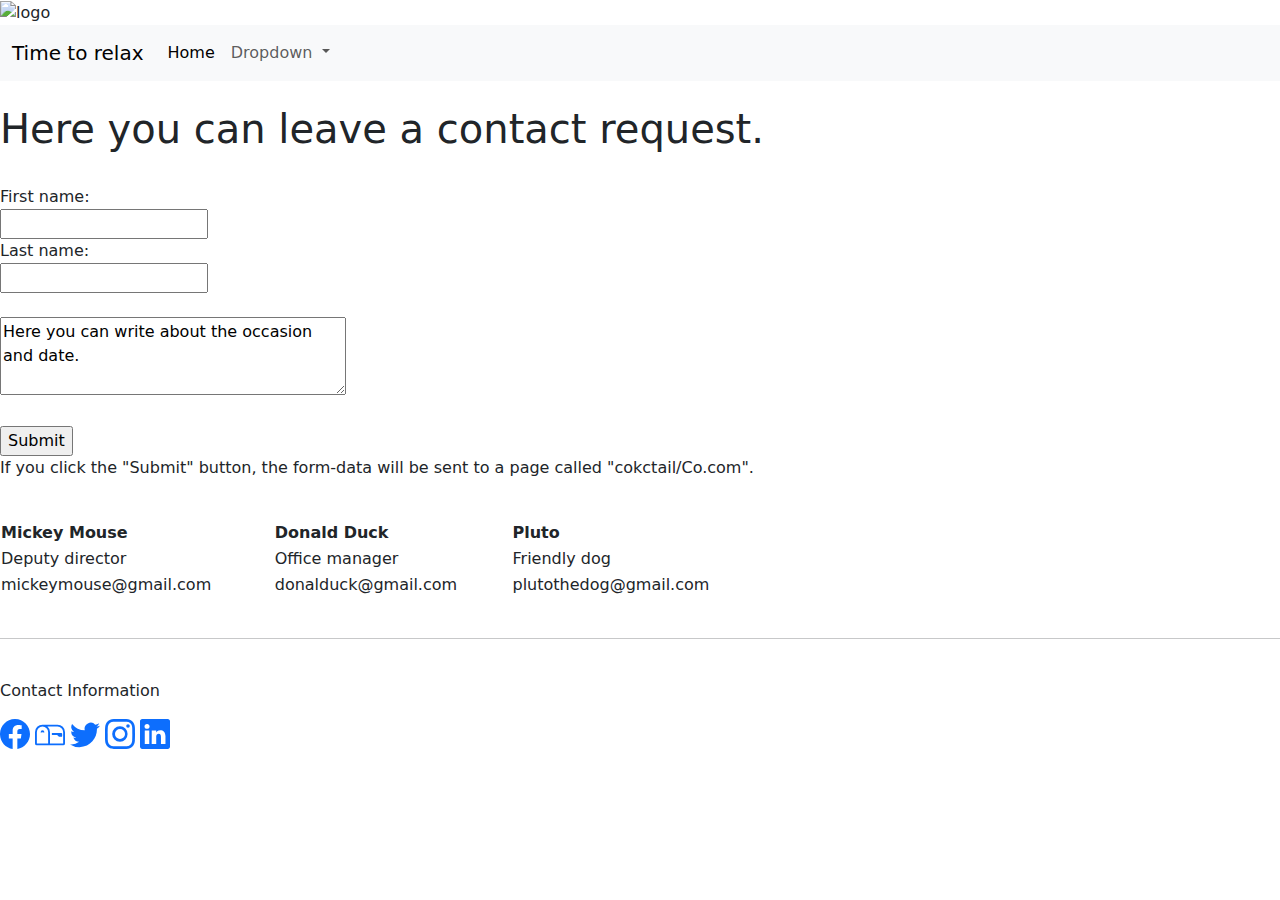
==== fourth.html @ 14201c11 "Add files via upload" ====
<!DOCTYPE html>
<html lang="en">
<head>
<meta charset="utf-8">
    <meta name="viewport" content="width=device-width, initial-scale=1">
<title>Cocktail Co.</title>
<link rel="stylesheet" href="css styles\style1.css" type="text/css">

<link href="https://cdn.jsdelivr.net/npm/bootstrap@5.2.2/dist/
	css/bootstrap.min.css" rel="stylesheet" integrity="sha384-
	87qX5JnK2Jl0vWa8Ck2rdkQ2Bzep5IDxbcnCeuOxjzrPF/et3URy9Bv1WTRi" 
	crossorigin="anonymous">
<link rel="icon" href="kuvat/logo.png" 
        type="image/x-icon">
<script src="https://cdn.jsdelivr.net/npm/bootstrap@5.2.2/dist/js/bootstrap.bundle.min.js"></script>
</head>
<body background="https://media.istockphoto.com/photos/blurred-city-sunrise-background-picture-id1044498000?k=6&m=1044498000&s=170667a&w=0&h=E6zFLAR346x1OgzQDviyNlWAq-VplpUJQeFBcLlKNb8=">

<img src="kuvat/logo.png" alt="logo"
 style="width:9%;height:7%;">

<nav class="navbar navbar-expand-lg navbar-light bg-light">
  <div class="container-fluid">
    <a class="navbar-brand" href="https://st2.depositphotos.com/1001599/7599/v/950/depositphotos_75991723-stock-illustration-young-black-man-on-th.jpg"
	>Time to relax</a>
    <button class="navbar-toggler" type="button" data-bs-toggle="c
	ollapse" data-bs-target="#navbarSupportedContent" aria-controls="navbarSupportedContent" aria-expanded="false" aria-label="Toggle navigation">
      <span class="navbar-toggler-icon"></span>
    </button>
    <div class="collapse navbar-collapse" id="navbarSupportedContent">
      <ul class="navbar-nav me-auto mb-2 mb-lg-0">
        <li class="nav-item">
          <a class="nav-link active" aria-current="page" href="Myownwebsite.html">Home</a>
        </li>
        <li class="nav-item dropdown">
          <a class="nav-link dropdown-toggle" href="#" id="navbarDropdown" role="button" data-bs-toggle="dropdown" aria-expanded="false">
            Dropdown
          </a>
          <ul class="dropdown-menu" aria-labelledby="navbarDropdown">
            <li><a class="dropdown-item" href="Information.html">About us</a></li>
            <li><a class="dropdown-item" href="Contacts.html">Information</a></li>
            <li><a class="dropdown-item" href="Leavearequest.html">Contact</a></li>
          </ul>
        </li>
		<li class="nav-item">
          <a class="nav-link disabled" href="#" tabindex="-1" aria-disabled="true"></a>
        </li>
      </ul>
    </div>
  </div>
</nav>

<br><h1>Here you can leave a contact request.</h1><br>

<form action="kuvat/kiitos.webp">
  <label for="fname">First name:</label><br>
  <input type="text" id="fname" name="fname"><br>
  <label for="lname">Last name:</label><br>
  <input type="text" id="lname" name="lname"><br><br>
  <textarea name="welcomeMessage" rows="3" cols="40">Here you can write about the occasion and date.</textarea><br><br>
  <input type="submit" value="Submit">
</form> 

<p>If you click the "Submit" button, the form-data will be sent to 
a page called "cokctail/Co.com".</p>

<br>

<table style="width:60%">
  <tr>
    <th>Mickey Mouse</th>
    <th>Donald Duck</th>
    <th>Pluto</th>
  </tr>
  <tr>
    <td>Deputy director</td>
    <td>Office manager</td>
    <td>Friendly dog</td>
  </tr>
  <tr>
    <td>mickeymouse@gmail.com</td>
    <td>donalduck@gmail.com</td>
    <td>plutothedog@gmail.com</td>
  </tr>
</table><br>


<hr> 

<br>
<footer>
<p>Contact Information</p>
<a href="https://www.facebook.com/Cocktailbartender101/?_rdc=1&_rdr" target="_blank"><span>
<svg xmlns="http://www.w3.org/2000/svg" width="30" height="30" fill="currentColor" class="bi bi-facebook" viewBox="0 0 16 16">
  <path d="M16 8.049c0-4.446-3.582-8.05-8-8.05C3.58 0-.002 3.603-.002 8.05c0 4.017 2.926 7.347 6.75 7.951v-5.625h-2.03V8.05H6.75V6.275c0-2.017 1.195-3.131 3.022-3.131.876 0 1.791.157 1.791.157v1.98h-1.009c-.993 0-1.303.621-1.303 1.258v1.51h2.218l-.354 2.326H9.25V16c3.824-.604 6.75-3.934 6.75-7.951z"/>
</svg></span></a>

<a href="https://www.cocktailsbymail.co.uk/shop" target="_blank"><span>
<svg xmlns="http://www.w3.org/2000/svg" width="30" height="30" fill="currentColor" class="bi bi-mailbox" viewBox="0 0 16 16">
  <path d="M4 4a3 3 0 0 0-3 3v6h6V7a3 3 0 0 0-3-3zm0-1h8a4 4 0 0 1 4 4v6a1 1 0 0 1-1 1H1a1 1 0 0 1-1-1V7a4 4 0 0 1 4-4zm2.646 1A3.99 3.99 0 0 1 8 7v6h7V7a3 3 0 0 0-3-3H6.646z"/>
  <path d="M11.793 8.5H9v-1h5a.5.5 0 0 1 .5.5v1a.5.5 0 0 1-.5.5h-1a.5.5 0 0 1-.354-.146l-.853-.854zM5 7c0 .552-.448 0-1 0s-1 .552-1 0a1 1 0 0 1 2 0z"/>
</svg></span></a>

<a href="https://twitter.com/AviaryCocktails" target="_blank"><span>
<svg xmlns="http://www.w3.org/2000/svg" width="30" height="30" fill="currentColor" class="bi bi-twitter" viewBox="0 0 16 16">
  <path d="M5.026 15c6.038 0 9.341-5.003 9.341-9.334 0-.14 0-.282-.006-.422A6.685 6.685 0 0 0 16 3.542a6.658 6.658 0 0 1-1.889.518 3.301 3.301 0 0 0 1.447-1.817 6.533 6.533 0 0 1-2.087.793A3.286 3.286 0 0 0 7.875 6.03a9.325 9.325 0 0 1-6.767-3.429 3.289 3.289 0 0 0 1.018 4.382A3.323 3.323 0 0 1 .64 6.575v.045a3.288 3.288 0 0 0 2.632 3.218 3.203 3.203 0 0 1-.865.115 3.23 3.23 0 0 1-.614-.057 3.283 3.283 0 0 0 3.067 2.277A6.588 6.588 0 0 1 .78 13.58a6.32 6.32 0 0 1-.78-.045A9.344 9.344 0 0 0 5.026 15z"/>
</svg></span></a>

<a href="https://www.instagram.com/explore/tags/cocktails/" target="_blank"><span>
<svg xmlns="http://www.w3.org/2000/svg" width="30" height="30" fill="currentColor" class="bi bi-instagram" viewBox="0 0 16 16">
  <path d="M8 0C5.829 0 5.556.01 4.703.048 3.85.088 3.269.222 2.76.42a3.917 3.917 0 0 0-1.417.923A3.927 3.927 0 0 0 .42 2.76C.222 3.268.087 3.85.048 4.7.01 5.555 0 5.827 0 8.001c0 2.172.01 2.444.048 3.297.04.852.174 1.433.372 1.942.205.526.478.972.923 1.417.444.445.89.719 1.416.923.51.198 1.09.333 1.942.372C5.555 15.99 5.827 16 8 16s2.444-.01 3.298-.048c.851-.04 1.434-.174 1.943-.372a3.916 3.916 0 0 0 1.416-.923c.445-.445.718-.891.923-1.417.197-.509.332-1.09.372-1.942C15.99 10.445 16 10.173 16 8s-.01-2.445-.048-3.299c-.04-.851-.175-1.433-.372-1.941a3.926 3.926 0 0 0-.923-1.417A3.911 3.911 0 0 0 13.24.42c-.51-.198-1.092-.333-1.943-.372C10.443.01 10.172 0 7.998 0h.003zm-.717 1.442h.718c2.136 0 2.389.007 3.232.046.78.035 1.204.166 1.486.275.373.145.64.319.92.599.28.28.453.546.598.92.11.281.24.705.275 1.485.039.843.047 1.096.047 3.231s-.008 2.389-.047 3.232c-.035.78-.166 1.203-.275 1.485a2.47 2.47 0 0 1-.599.919c-.28.28-.546.453-.92.598-.28.11-.704.24-1.485.276-.843.038-1.096.047-3.232.047s-2.39-.009-3.233-.047c-.78-.036-1.203-.166-1.485-.276a2.478 2.478 0 0 1-.92-.598 2.48 2.48 0 0 1-.6-.92c-.109-.281-.24-.705-.275-1.485-.038-.843-.046-1.096-.046-3.233 0-2.136.008-2.388.046-3.231.036-.78.166-1.204.276-1.486.145-.373.319-.64.599-.92.28-.28.546-.453.92-.598.282-.11.705-.24 1.485-.276.738-.034 1.024-.044 2.515-.045v.002zm4.988 1.328a.96.96 0 1 0 0 1.92.96.96 0 0 0 0-1.92zm-4.27 1.122a4.109 4.109 0 1 0 0 8.217 4.109 4.109 0 0 0 0-8.217zm0 1.441a2.667 2.667 0 1 1 0 5.334 2.667 2.667 0 0 1 0-5.334z"/>
</svg></span></a>

<a href="https://es.linkedin.com/company/the-cocktail?trk=similar-pages" target="_blank"><span>
<svg xmlns="http://www.w3.org/2000/svg" width="30" height="30" fill="currentColor" class="bi bi-linkedin" viewBox="0 0 16 16">
  <path d="M0 1.146C0 .513.526 0 1.175 0h13.65C15.474 0 16 .513 16 1.146v13.708c0 .633-.526 1.146-1.175 1.146H1.175C.526 16 0 15.487 0 14.854V1.146zm4.943 12.248V6.169H2.542v7.225h2.401zm-1.2-8.212c.837 0 1.358-.554 1.358-1.248-.015-.709-.52-1.248-1.342-1.248-.822 0-1.359.54-1.359 1.248 0 .694.521 1.248 1.327 1.248h.016zm4.908 8.212V9.359c0-.216.016-.432.08-.586.173-.431.568-.878 1.232-.878.869 0 1.216.662 1.216 1.634v3.865h2.401V9.25c0-2.22-1.184-3.252-2.764-3.252-1.274 0-1.845.7-2.165 1.193v.025h-.016a5.54 5.54 0 0 1 .016-.025V6.169h-2.4c.03.678 0 7.225 0 7.225h2.4z"/>
</svg></span></a>

</footer>
<br>

</body>
</html>
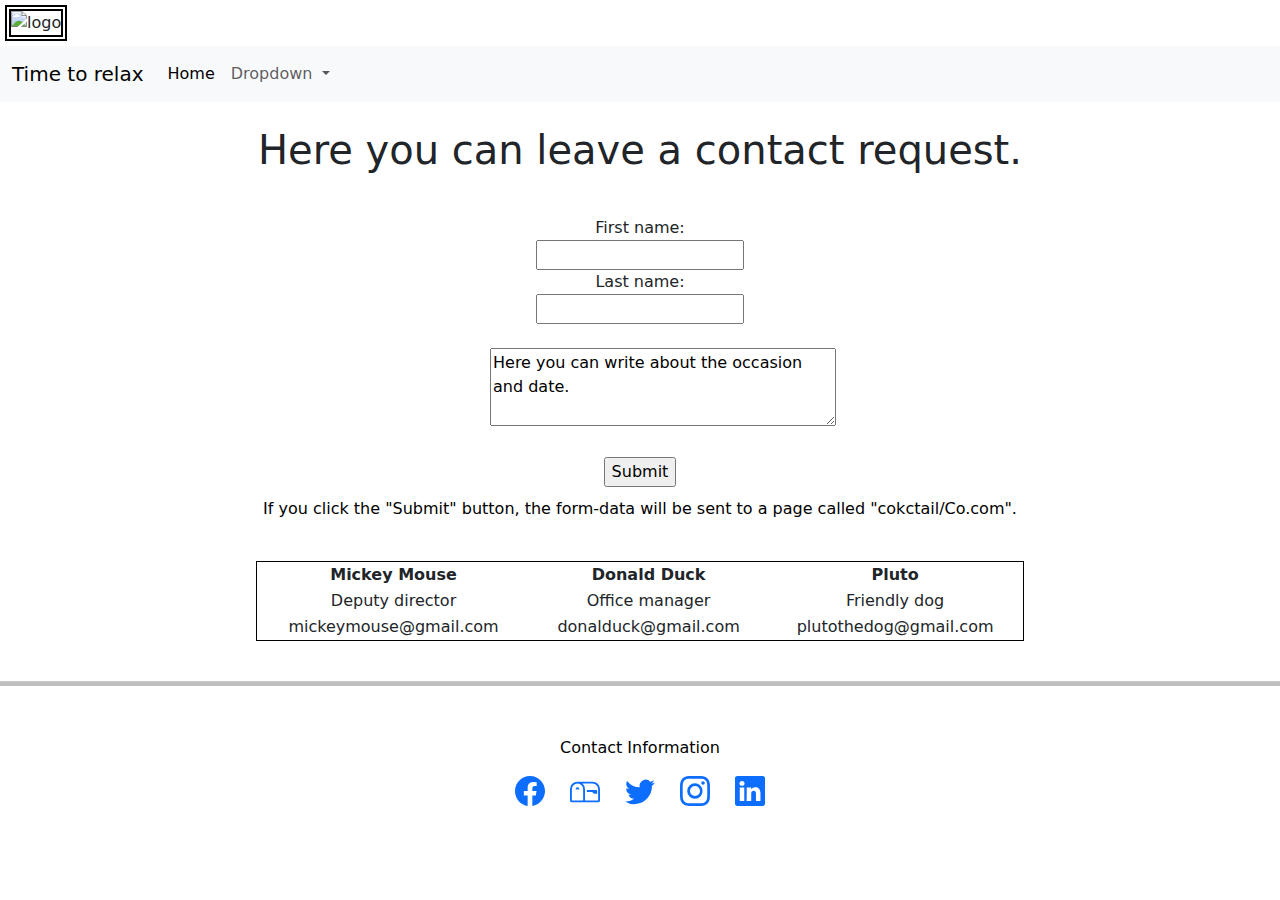
==== commit 50d1119e: "Update fourth.html" ====
--- a/fourth.html
+++ b/fourth.html
@@ -4,7 +4,7 @@
 <meta charset="utf-8">
     <meta name="viewport" content="width=device-width, initial-scale=1">
 <title>Cocktail Co.</title>
-<link rel="stylesheet" href="css styles\style1.css" type="text/css">
+<link rel="stylesheet" href="style1.css" type="text/css">
 
 <link href="https://cdn.jsdelivr.net/npm/bootstrap@5.2.2/dist/
 	css/bootstrap.min.css" rel="stylesheet" integrity="sha384-
@@ -120,4 +120,4 @@
 <br>
 
 </body>
-</html>+</html>
--- a/style1.css
+++ b/style1.css
@@ -0,0 +1,73 @@
+body {
+  background-repeat: no-repeat;
+  background-attachment: fixed;
+  background-size: cover;
+}
+
+h1 {
+    font-size: 40px;
+	text-align: center;
+	color: black;
+}
+
+h2 {
+	text-align: center;
+	color: black;
+}
+
+p { 
+	color: black;
+	text-align: center;
+}
+
+video {
+  width: 65%;
+  height: 45%;
+  margin-top: 2%;
+}
+
+hr {
+    width: 100%;
+	height: 5px;
+	background-color: black;
+}
+
+article {
+  text-align: center;
+  font-size: 20px;
+}
+
+img {
+  width: 30%;
+  height: 55%;
+  margin: 5px;
+  border: 6px double black;
+}
+
+a:hover {
+  background-color: grey;
+}
+
+footer {
+  padding: 5px;
+  margin: 5px;
+  text-align: center;
+}
+
+table {
+  border: 1px solid black;
+  margin: auto;
+  text-align: center;
+}
+
+form {
+  margin: auto;
+  width: 25%;
+  text-align: center;
+  padding: 10px;
+}
+
+span {
+  margin: 5px;
+  padding: 5px;
+}
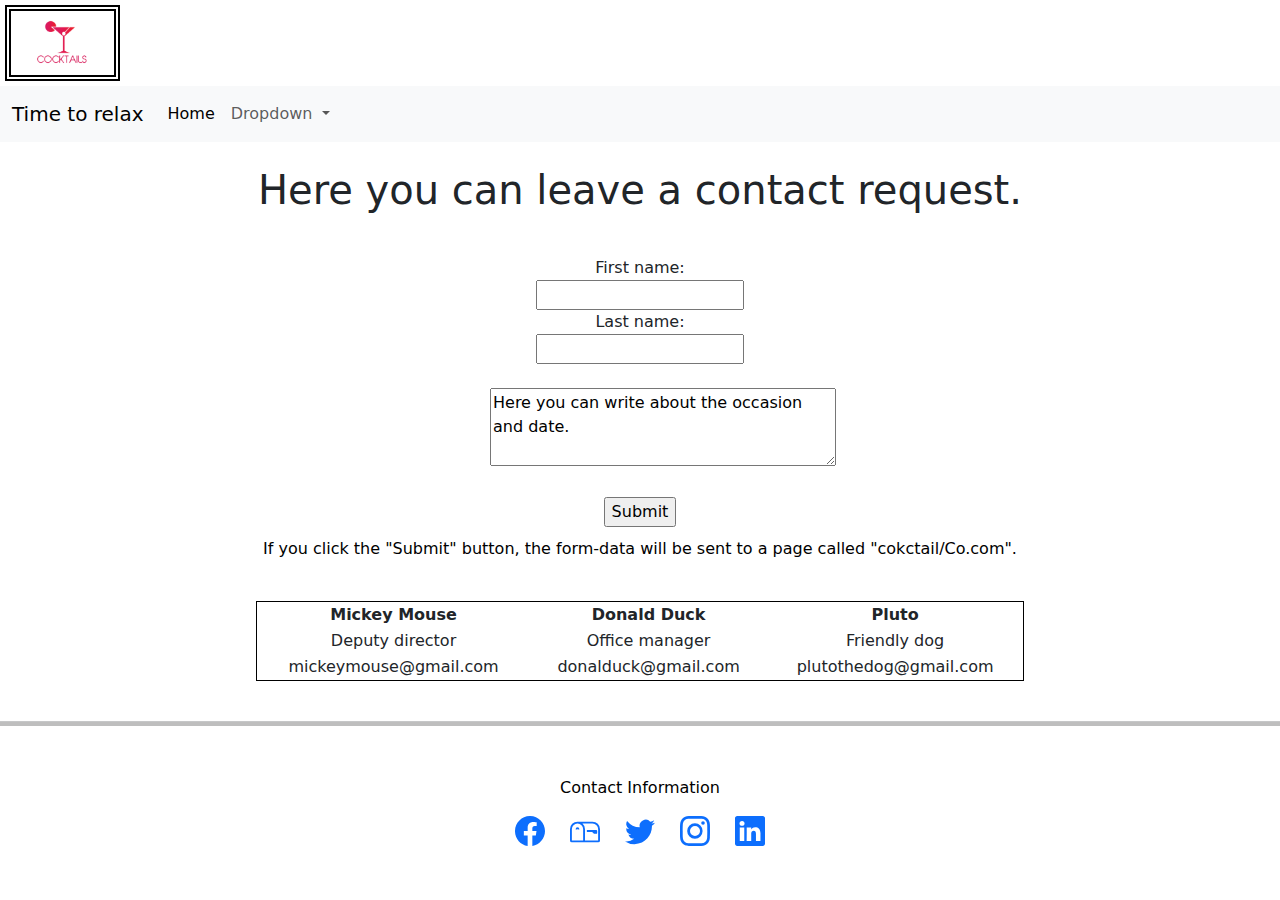
==== commit 96adccc9: "Update fourth.html" ====
--- a/fourth.html
+++ b/fourth.html
@@ -10,13 +10,13 @@
 	css/bootstrap.min.css" rel="stylesheet" integrity="sha384-
 	87qX5JnK2Jl0vWa8Ck2rdkQ2Bzep5IDxbcnCeuOxjzrPF/et3URy9Bv1WTRi" 
 	crossorigin="anonymous">
-<link rel="icon" href="kuvat/logo.png" 
+<link rel="icon" href="logo.png" 
         type="image/x-icon">
 <script src="https://cdn.jsdelivr.net/npm/bootstrap@5.2.2/dist/js/bootstrap.bundle.min.js"></script>
 </head>
 <body background="https://media.istockphoto.com/photos/blurred-city-sunrise-background-picture-id1044498000?k=6&m=1044498000&s=170667a&w=0&h=E6zFLAR346x1OgzQDviyNlWAq-VplpUJQeFBcLlKNb8=">
 
-<img src="kuvat/logo.png" alt="logo"
+<img src="logo.png" alt="logo"
  style="width:9%;height:7%;">
 
 <nav class="navbar navbar-expand-lg navbar-light bg-light">
@@ -52,7 +52,7 @@
 
 <br><h1>Here you can leave a contact request.</h1><br>
 
-<form action="kuvat/kiitos.webp">
+<form action="kiitos.webp">
   <label for="fname">First name:</label><br>
   <input type="text" id="fname" name="fname"><br>
   <label for="lname">Last name:</label><br>
